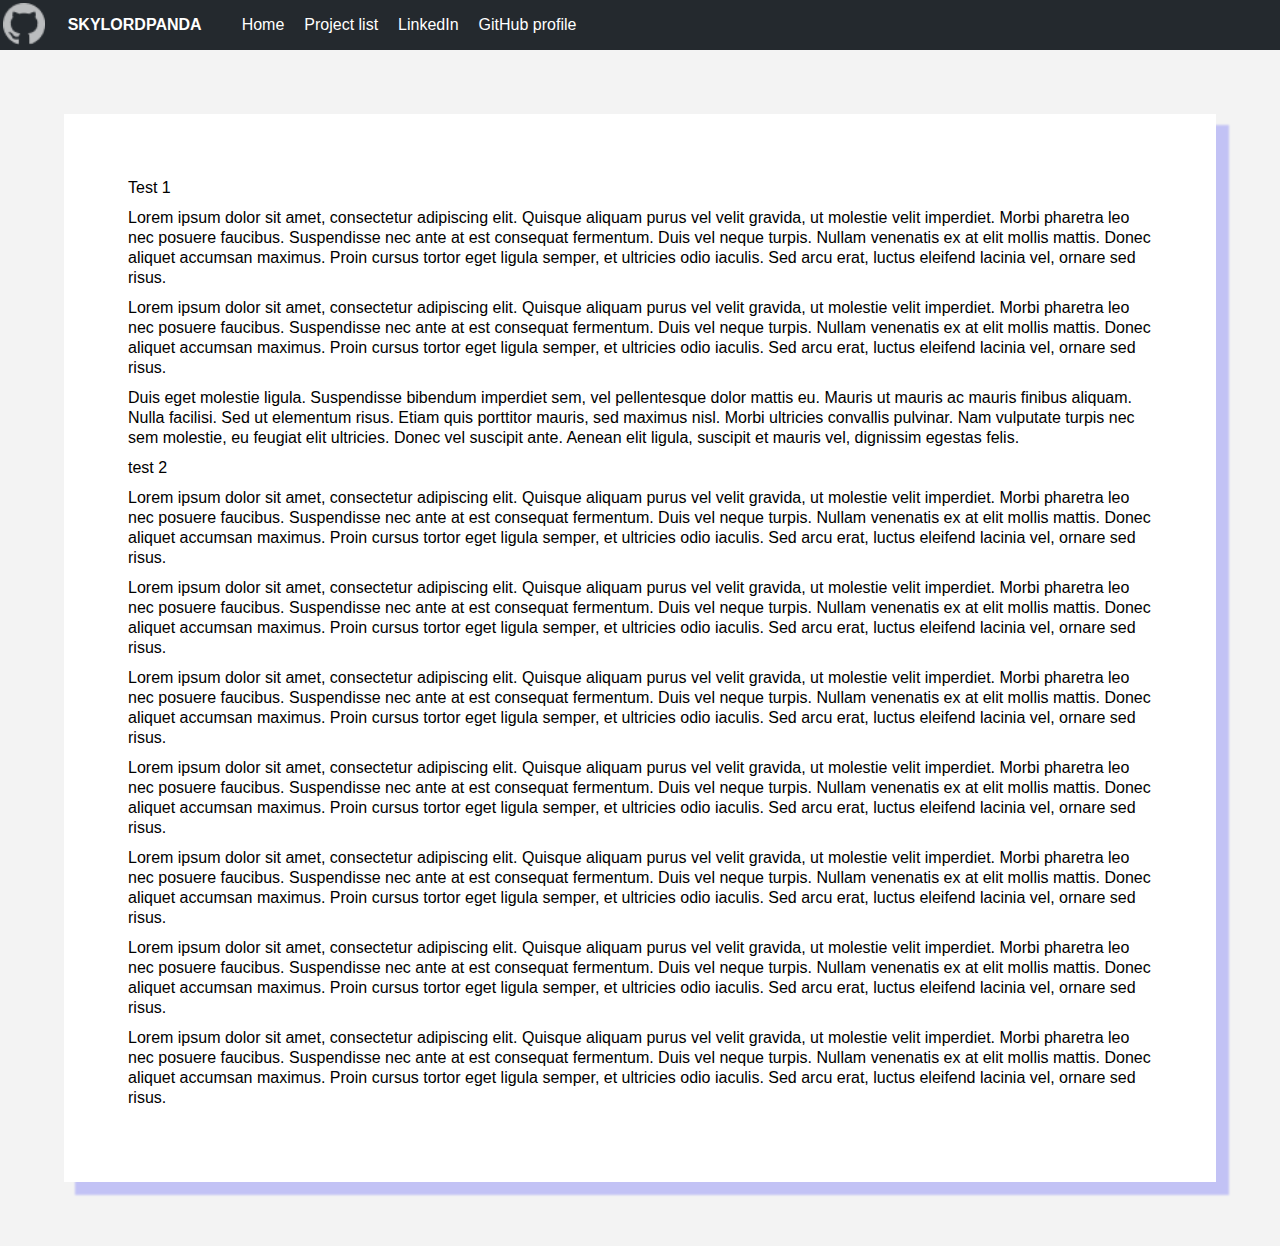
==== index.html @ 97115afa "start site web" ====
<!doctype html>
<html lang="fr">
	<head>
		<meta charset="utf-8">
		<meta name="viewport" content="width=device-width, initial-scale=1">
		<title>GitHub Page SkyLP | Home</title>
		<link href="https://fonts.googleapis.com/css?family=Roboto:300,400,700" rel="stylesheet"> 
		<link rel="stylesheet" href="css/style.css">
		<script src="https://ajax.googleapis.com/ajax/libs/jquery/3.1.1/jquery.min.js"></script>
	</head>
	<body>
		<nav class="navigation">
			<img class="logo-img" src="css\github.png">
			<div class="nav-logo">SkyLordPanda</div>
			<ul class="nav-menu">
				<li><a href="index.html">Home</a></li>
				<li><a href="project.html">Project list</a></li>
				<li><a target="_blank" href="https://www.linkedin.com/in/nicolas-pageot/">LinkedIn</a></li>
				<li><a target="_blank" href="https://github.com/SkyLordPanda">GitHub profile</a></li>
			</ul>
			<div class="nav-toggle">
				<span class="icon-bar"></span>
		        <span class="icon-bar"></span>
		        <span class="icon-bar"></span>
			</div>
		</nav>
		<div class="nav-overlay"></div>
		<div class="site-container">
			<h1>Test 1 </h1>
			
			<p>Lorem ipsum dolor sit amet, consectetur adipiscing elit. Quisque aliquam purus vel velit gravida, ut molestie velit imperdiet. Morbi pharetra leo nec posuere faucibus. Suspendisse nec ante at est consequat fermentum. Duis vel neque turpis. Nullam venenatis ex at elit mollis mattis. Donec aliquet accumsan maximus. Proin cursus tortor eget ligula semper, et ultricies odio iaculis. Sed arcu erat, luctus eleifend lacinia vel, ornare sed risus.</p>
			<p>Lorem ipsum dolor sit amet, consectetur adipiscing elit. Quisque aliquam purus vel velit gravida, ut molestie velit imperdiet. Morbi pharetra leo nec posuere faucibus. Suspendisse nec ante at est consequat fermentum. Duis vel neque turpis. Nullam venenatis ex at elit mollis mattis. Donec aliquet accumsan maximus. Proin cursus tortor eget ligula semper, et ultricies odio iaculis. Sed arcu erat, luctus eleifend lacinia vel, ornare sed risus.</p>
			<p>Duis eget molestie ligula. Suspendisse bibendum imperdiet sem, vel pellentesque dolor mattis eu. Mauris ut mauris ac mauris finibus aliquam. Nulla facilisi. Sed ut elementum risus. Etiam quis porttitor mauris, sed maximus nisl. Morbi ultricies convallis pulvinar. Nam vulputate turpis nec sem molestie, eu feugiat elit ultricies. Donec vel suscipit ante. Aenean elit ligula, suscipit et mauris vel, dignissim egestas felis.</p>
			
			<h3>test 2</h3>
			
			<p>Lorem ipsum dolor sit amet, consectetur adipiscing elit. Quisque aliquam purus vel velit gravida, ut molestie velit imperdiet. Morbi pharetra leo nec posuere faucibus. Suspendisse nec ante at est consequat fermentum. Duis vel neque turpis. Nullam venenatis ex at elit mollis mattis. Donec aliquet accumsan maximus. Proin cursus tortor eget ligula semper, et ultricies odio iaculis. Sed arcu erat, luctus eleifend lacinia vel, ornare sed risus.</p>
			<p>Lorem ipsum dolor sit amet, consectetur adipiscing elit. Quisque aliquam purus vel velit gravida, ut molestie velit imperdiet. Morbi pharetra leo nec posuere faucibus. Suspendisse nec ante at est consequat fermentum. Duis vel neque turpis. Nullam venenatis ex at elit mollis mattis. Donec aliquet accumsan maximus. Proin cursus tortor eget ligula semper, et ultricies odio iaculis. Sed arcu erat, luctus eleifend lacinia vel, ornare sed risus.</p>
			<p>Lorem ipsum dolor sit amet, consectetur adipiscing elit. Quisque aliquam purus vel velit gravida, ut molestie velit imperdiet. Morbi pharetra leo nec posuere faucibus. Suspendisse nec ante at est consequat fermentum. Duis vel neque turpis. Nullam venenatis ex at elit mollis mattis. Donec aliquet accumsan maximus. Proin cursus tortor eget ligula semper, et ultricies odio iaculis. Sed arcu erat, luctus eleifend lacinia vel, ornare sed risus.</p>
			<p>Lorem ipsum dolor sit amet, consectetur adipiscing elit. Quisque aliquam purus vel velit gravida, ut molestie velit imperdiet. Morbi pharetra leo nec posuere faucibus. Suspendisse nec ante at est consequat fermentum. Duis vel neque turpis. Nullam venenatis ex at elit mollis mattis. Donec aliquet accumsan maximus. Proin cursus tortor eget ligula semper, et ultricies odio iaculis. Sed arcu erat, luctus eleifend lacinia vel, ornare sed risus.</p>
			<p>Lorem ipsum dolor sit amet, consectetur adipiscing elit. Quisque aliquam purus vel velit gravida, ut molestie velit imperdiet. Morbi pharetra leo nec posuere faucibus. Suspendisse nec ante at est consequat fermentum. Duis vel neque turpis. Nullam venenatis ex at elit mollis mattis. Donec aliquet accumsan maximus. Proin cursus tortor eget ligula semper, et ultricies odio iaculis. Sed arcu erat, luctus eleifend lacinia vel, ornare sed risus.</p>
			<p>Lorem ipsum dolor sit amet, consectetur adipiscing elit. Quisque aliquam purus vel velit gravida, ut molestie velit imperdiet. Morbi pharetra leo nec posuere faucibus. Suspendisse nec ante at est consequat fermentum. Duis vel neque turpis. Nullam venenatis ex at elit mollis mattis. Donec aliquet accumsan maximus. Proin cursus tortor eget ligula semper, et ultricies odio iaculis. Sed arcu erat, luctus eleifend lacinia vel, ornare sed risus.</p>
			<p>Lorem ipsum dolor sit amet, consectetur adipiscing elit. Quisque aliquam purus vel velit gravida, ut molestie velit imperdiet. Morbi pharetra leo nec posuere faucibus. Suspendisse nec ante at est consequat fermentum. Duis vel neque turpis. Nullam venenatis ex at elit mollis mattis. Donec aliquet accumsan maximus. Proin cursus tortor eget ligula semper, et ultricies odio iaculis. Sed arcu erat, luctus eleifend lacinia vel, ornare sed risus.</p>
		</div>
		<script src="js/main.js"></script>
	</body>
</html>
---- css/style.css ----
/* RESET CSS http://meyerweb.com/eric/tools/css/reset/ */
html, body, div, span, applet, object, iframe,
h1, h2, h3, h4, h5, h6, p, blockquote, pre,
a, abbr, acronym, address, big, cite, code,
del, dfn, em, img, ins, kbd, q, s, samp,
small, strike, strong, sub, sup, tt, var,
b, u, i, center,
dl, dt, dd, ol, ul, li,
fieldset, form, label, legend,
table, caption, tbody, tfoot, thead, tr, th, td,
article, aside, canvas, details, embed, 
figure, figcaption, footer, header, hgroup, 
menu, nav, output, ruby, section, summary,
time, mark, audio, video {
	margin: 0;
	padding: 0;
	border: 0;
	font-size: 100%;
	font: inherit;
	vertical-align: baseline;
}
/* HTML5 display-role reset for older browsers */
article, aside, details, figcaption, figure, 
footer, header, hgroup, menu, nav, section {
	display: block;
}
body {
	line-height: 1;
}
ol, ul {
	list-style: none;
}
blockquote, q {
	quotes: none;
}
blockquote:before, blockquote:after,
q:before, q:after {
	content: '';
	content: none;
}
table {
	border-collapse: collapse;
	border-spacing: 0;
}

/* GENERAL */

body{
	background-color:#f3f3f3;
	min-height:100vh;
	font-family: -apple-system,BlinkMacSystemFont,Segoe UI,Helvetica,Arial,sans-serif,Apple Color Emoji,Segoe UI Emoji;
}

/* NAV */

nav.navigation{
	position:relative;
	height:50px;
	background-color:#24292e;
	z-index:2;
}
.nav-logo{
	float:left;
	height:50px;
	line-height:50px;
	padding:0 20px;
	background-color:#24292e;
	color:#ffffff;
	font-weight:700;
	text-transform:uppercase;
}
.logo-img{
	float: left;
	width: 42px;
	height: 42px;
	margin: 0.2222%;
}
ul.nav-menu, ul.nav-menu li, ul.nav-menu li a{
	float:left;
}
ul.nav-menu{
	padding-left:10px;
}
ul.nav-menu li a{
	height:50px;
	line-height:50px;
	padding:0 10px;
	color:#ffffff;
	text-decoration:none;
	-webkit-transition-duration: 0.3s;
	-o-transition-duration: 0.3s;
	transition-duration: 0.3s;
}
ul.nav-menu li a:hover{
	color:#6decb9;
}
.nav-toggle{
	display:none;

	position:absolute;
	top:0;
	right:0;
	width:50px;
	height:50px;
	background-color:#ffffff;
	cursor:pointer;
}
span.icon-bar{
	position:absolute;
	right:12px;
	display:block;
	width:26px;
	height:2px;
	background-color:#24292e;
	-webkit-transition-duration: 0.3s;
	-o-transition-duration: 0.3s;
	transition-duration: 0.3s;
}
.icon-bar:nth-child(1){
  top:17px;
}
.icon-bar:nth-child(2){
  top:24px;
}
.icon-bar:nth-child(3){
  top:31px;
}
.nav-overlay{
	position:absolute;
	top:0;
	right:0;
	bottom:0;
	left:0;
	background-color:rgba(0,0,0,0.5);
	z-index:1;
	opacity:0;
	visibility:hidden;
	-webkit-transition-duration: 0.3s;
	-o-transition-duration: 0.3s;
	transition-duration: 0.3s;
}
.nav-overlay.active{
	opacity:1;
	visibility:visible;
}

/* ICON BARS ANIMATION */

.nav-toggle.active .icon-bar:nth-child(1){
	top:24px;
	-webkit-transform: rotate(45deg);
	-moz-transform: rotate(45deg);
	transform: rotate(45deg);
}
.nav-toggle.active .icon-bar:nth-child(2){
	width:0;
}
.nav-toggle.active .icon-bar:nth-child(3){
	top:24px;
	-webkit-transform: rotate(-45deg);
	-moz-transform: rotate(-45deg);
	transform: rotate(-45deg);
}

/* SITE CONTAINER */

.site-container{
	width:80%;
	margin:5%;
	padding:5%;
	background-color: #ffffff;
	font-size:16px;
	font-weight:300;
	line-height:20px;
	box-shadow: 12px 12px 2px 1px rgba(0, 0, 255, .2);
}
.site-container p{
	margin:10px 0;
}

/* MEDIAQUERIES */

@media screen and (max-width:767px){
	ul.nav-menu{
		position:absolute;
		top:50px;
		width:100%;
		height:0;
		padding:0;
		overflow:hidden;
	}
	ul.nav-menu.active{
		height:auto;
	}
	ul.nav-menu li{
		width:100%;
	}
	ul.nav-menu li a{
		width:100%;
		padding:0;
		text-align:center;
		background-color:#24292e;
	}
	ul.nav-menu li a:hover{
		background-color:#1c1c1c;
	}
	.nav-toggle{
		display:block;
	}
}
@media screen and (min-width:768px){
	.nav-overlay.active{
		visibility:hidden;
		opacity:0;
	}
}
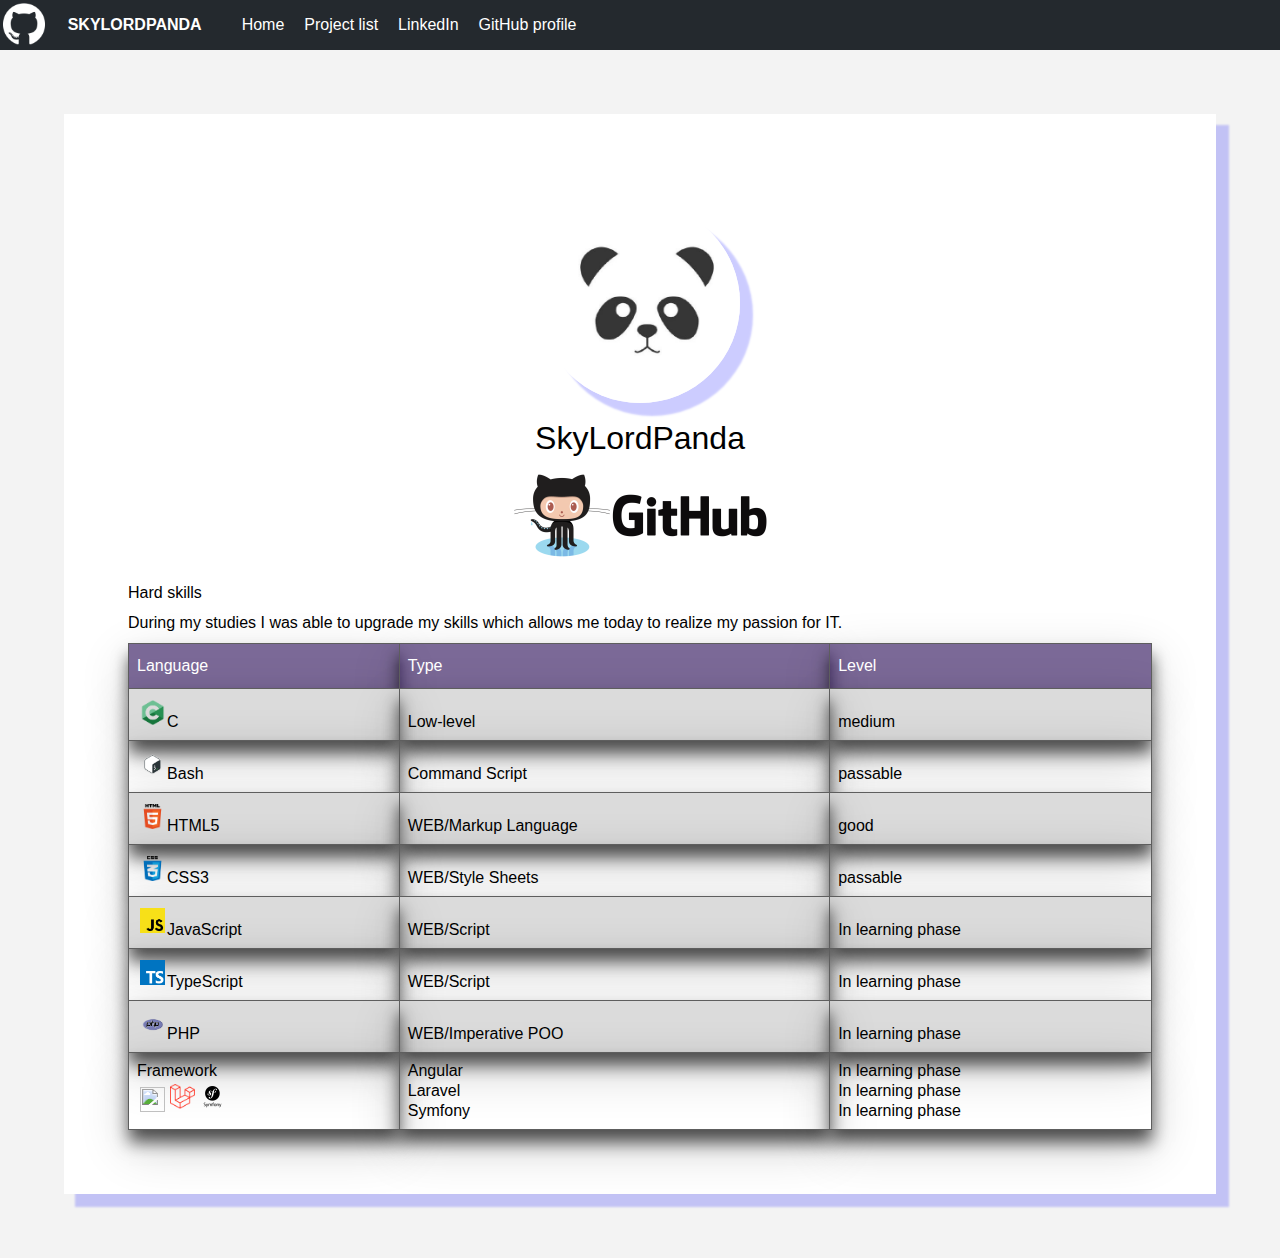
==== commit 366e0db2: "V2" ====
--- a/index.html
+++ b/index.html
@@ -26,21 +26,75 @@
 		</nav>
 		<div class="nav-overlay"></div>
 		<div class="site-container">
-			<h1>Test 1 </h1>
-			
-			<p>Lorem ipsum dolor sit amet, consectetur adipiscing elit. Quisque aliquam purus vel velit gravida, ut molestie velit imperdiet. Morbi pharetra leo nec posuere faucibus. Suspendisse nec ante at est consequat fermentum. Duis vel neque turpis. Nullam venenatis ex at elit mollis mattis. Donec aliquet accumsan maximus. Proin cursus tortor eget ligula semper, et ultricies odio iaculis. Sed arcu erat, luctus eleifend lacinia vel, ornare sed risus.</p>
-			<p>Lorem ipsum dolor sit amet, consectetur adipiscing elit. Quisque aliquam purus vel velit gravida, ut molestie velit imperdiet. Morbi pharetra leo nec posuere faucibus. Suspendisse nec ante at est consequat fermentum. Duis vel neque turpis. Nullam venenatis ex at elit mollis mattis. Donec aliquet accumsan maximus. Proin cursus tortor eget ligula semper, et ultricies odio iaculis. Sed arcu erat, luctus eleifend lacinia vel, ornare sed risus.</p>
-			<p>Duis eget molestie ligula. Suspendisse bibendum imperdiet sem, vel pellentesque dolor mattis eu. Mauris ut mauris ac mauris finibus aliquam. Nulla facilisi. Sed ut elementum risus. Etiam quis porttitor mauris, sed maximus nisl. Morbi ultricies convallis pulvinar. Nam vulputate turpis nec sem molestie, eu feugiat elit ultricies. Donec vel suscipit ante. Aenean elit ligula, suscipit et mauris vel, dignissim egestas felis.</p>
-			
-			<h3>test 2</h3>
-			
-			<p>Lorem ipsum dolor sit amet, consectetur adipiscing elit. Quisque aliquam purus vel velit gravida, ut molestie velit imperdiet. Morbi pharetra leo nec posuere faucibus. Suspendisse nec ante at est consequat fermentum. Duis vel neque turpis. Nullam venenatis ex at elit mollis mattis. Donec aliquet accumsan maximus. Proin cursus tortor eget ligula semper, et ultricies odio iaculis. Sed arcu erat, luctus eleifend lacinia vel, ornare sed risus.</p>
-			<p>Lorem ipsum dolor sit amet, consectetur adipiscing elit. Quisque aliquam purus vel velit gravida, ut molestie velit imperdiet. Morbi pharetra leo nec posuere faucibus. Suspendisse nec ante at est consequat fermentum. Duis vel neque turpis. Nullam venenatis ex at elit mollis mattis. Donec aliquet accumsan maximus. Proin cursus tortor eget ligula semper, et ultricies odio iaculis. Sed arcu erat, luctus eleifend lacinia vel, ornare sed risus.</p>
-			<p>Lorem ipsum dolor sit amet, consectetur adipiscing elit. Quisque aliquam purus vel velit gravida, ut molestie velit imperdiet. Morbi pharetra leo nec posuere faucibus. Suspendisse nec ante at est consequat fermentum. Duis vel neque turpis. Nullam venenatis ex at elit mollis mattis. Donec aliquet accumsan maximus. Proin cursus tortor eget ligula semper, et ultricies odio iaculis. Sed arcu erat, luctus eleifend lacinia vel, ornare sed risus.</p>
-			<p>Lorem ipsum dolor sit amet, consectetur adipiscing elit. Quisque aliquam purus vel velit gravida, ut molestie velit imperdiet. Morbi pharetra leo nec posuere faucibus. Suspendisse nec ante at est consequat fermentum. Duis vel neque turpis. Nullam venenatis ex at elit mollis mattis. Donec aliquet accumsan maximus. Proin cursus tortor eget ligula semper, et ultricies odio iaculis. Sed arcu erat, luctus eleifend lacinia vel, ornare sed risus.</p>
-			<p>Lorem ipsum dolor sit amet, consectetur adipiscing elit. Quisque aliquam purus vel velit gravida, ut molestie velit imperdiet. Morbi pharetra leo nec posuere faucibus. Suspendisse nec ante at est consequat fermentum. Duis vel neque turpis. Nullam venenatis ex at elit mollis mattis. Donec aliquet accumsan maximus. Proin cursus tortor eget ligula semper, et ultricies odio iaculis. Sed arcu erat, luctus eleifend lacinia vel, ornare sed risus.</p>
-			<p>Lorem ipsum dolor sit amet, consectetur adipiscing elit. Quisque aliquam purus vel velit gravida, ut molestie velit imperdiet. Morbi pharetra leo nec posuere faucibus. Suspendisse nec ante at est consequat fermentum. Duis vel neque turpis. Nullam venenatis ex at elit mollis mattis. Donec aliquet accumsan maximus. Proin cursus tortor eget ligula semper, et ultricies odio iaculis. Sed arcu erat, luctus eleifend lacinia vel, ornare sed risus.</p>
-			<p>Lorem ipsum dolor sit amet, consectetur adipiscing elit. Quisque aliquam purus vel velit gravida, ut molestie velit imperdiet. Morbi pharetra leo nec posuere faucibus. Suspendisse nec ante at est consequat fermentum. Duis vel neque turpis. Nullam venenatis ex at elit mollis mattis. Donec aliquet accumsan maximus. Proin cursus tortor eget ligula semper, et ultricies odio iaculis. Sed arcu erat, luctus eleifend lacinia vel, ornare sed risus.</p>
+		<!--Profile-->
+		<img class="profile" src="css/profile.jpg" alt="profile photo">
+		 <center><h1 class="title">SkyLordPanda</h1></center>
+		<img class="git" src="css/github-logo.png" alt="logo github">
+		<!--Expérience-->
+			<h1>Hard skills</h1>
+			<p>During my studies I was able to upgrade my skills which allows me today to realize my passion for IT.<br></p>
+			<table id="customers">
+				<tr>
+					<th>Language</th>
+					<th>Type</th>
+					<th>Level</th>
+				</tr>
+				<tr>
+					<td><img class="logo" src="css/C-icon.png"/>C</td>
+					<td>Low-level</td>
+					<td>medium</td>
+				</tr>
+				<tr>
+					<td><img class="logo" src="css/Bash-icon.png"/>Bash</td>
+					<td>Command Script</td>
+					<td>passable</td>
+				</tr>
+				<tr>
+					<td><img class="logo" src="css/HTML5-icon.png"/>HTML5</td>
+					<td>WEB/Markup Language</td>
+					<td>good</td>
+				</tr>
+				<tr>
+					<td><img class="logo" src="css/CSS3-icon.png"/>CSS3</td>
+					<td>WEB/Style Sheets</td>
+					<td>passable</td>
+				</tr>
+				<tr>
+					<td><img class="logo" src="css/JS-icon.png"/>JavaScript</td>
+					<td>WEB/Script</td>
+					<td>In learning phase</td>
+				</tr>
+				<tr>
+					<td><img class="logo" src="css/TS-icon.png"/>TypeScript</td>
+					<td>WEB/Script</td>
+					<td>In learning phase</td>
+				</tr>
+				<tr>
+					<td><img class="logo" src="css/PHP-icon.png"/>PHP</td>
+					<td>WEB/Imperative POO</td>
+					<td>In learning phase</td>
+				</tr>
+				<tr>
+					<td>
+						Framework<br>
+						<img class="logo" src="css/Angular-icon.svg"/><img class="logo" src="css/Laravel-icon.png"/><img class="logo" src="css/Symfony-icon.png"/>
+					</td>
+					<td>
+					<ul>
+						<li>Angular</li>
+						<li>Laravel</li>
+						<li>Symfony</li>
+					</ul>
+					</td>
+					<td>
+					<ul>
+						<li>In learning phase</li>
+						<li>In learning phase</li>
+						<li>In learning phase</li>
+					</ul>
+					</td>
+					</tr>
+			</table>
 		</div>
 		<script src="js/main.js"></script>
 	</body>
--- a/css/style.css
+++ b/css/style.css
@@ -45,6 +45,13 @@
 
 /* GENERAL */
 
+.logo
+{
+    width: 25px;
+    height: 25px;
+    padding: 1%;
+}
+
 body{
 	background-color:#f3f3f3;
 	min-height:100vh;
@@ -52,7 +59,6 @@
 }
 
 /* NAV */
-
 nav.navigation{
 	position:relative;
 	height:50px;
@@ -74,6 +80,27 @@
 	width: 42px;
 	height: 42px;
 	margin: 0.2222%;
+}
+.profile{
+	display: block;
+	width: 200px;
+	height: 200px;
+	margin: 25px auto;
+	border-radius: 50%;
+	border-style: dotted;
+	box-shadow: 12px 12px 2px 1px rgba(0, 0, 255, .2);
+}
+.git{
+	display: block;
+	margin: 25px auto;
+	width: 256px;
+	height: 85px;
+}
+.title{
+	text-align: center;
+	font-size: 32px;
+	font-style: bold;
+	font-weight: lighter;
 }
 ul.nav-menu, ul.nav-menu li, ul.nav-menu li a{
 	float:left;
@@ -178,6 +205,41 @@
 	margin:10px 0;
 }
 
+/* Tableau */
+#customers 
+{ 
+    border-collapse: collapse;
+    width: 100%;
+}
+  
+#customers td, #customers th
+{
+    border: 1px solid rgb(94, 94, 94);
+    padding: 8px;
+    box-shadow: 0 12px 16px 0 rgba(0, 0, 0, 0.658), 0 17px 50px 0 rgba(0,0,0,0.19);
+}
+  
+#customers tr:nth-child(even)
+{
+    background-color: rgb(219, 219, 219);;
+}
+  
+#customers tr:hover
+{
+    background-color: rgb(119, 119, 119);;
+}
+  
+#customers th
+{
+    padding-top: 12px;
+    padding-bottom: 12px;
+    text-align: left;
+    background-color: rgba(30, 0, 78, 0.589);;
+    color: rgb(255, 255, 255);
+}
+/* end */
+
+
 /* MEDIAQUERIES */
 
 @media screen and (max-width:767px){
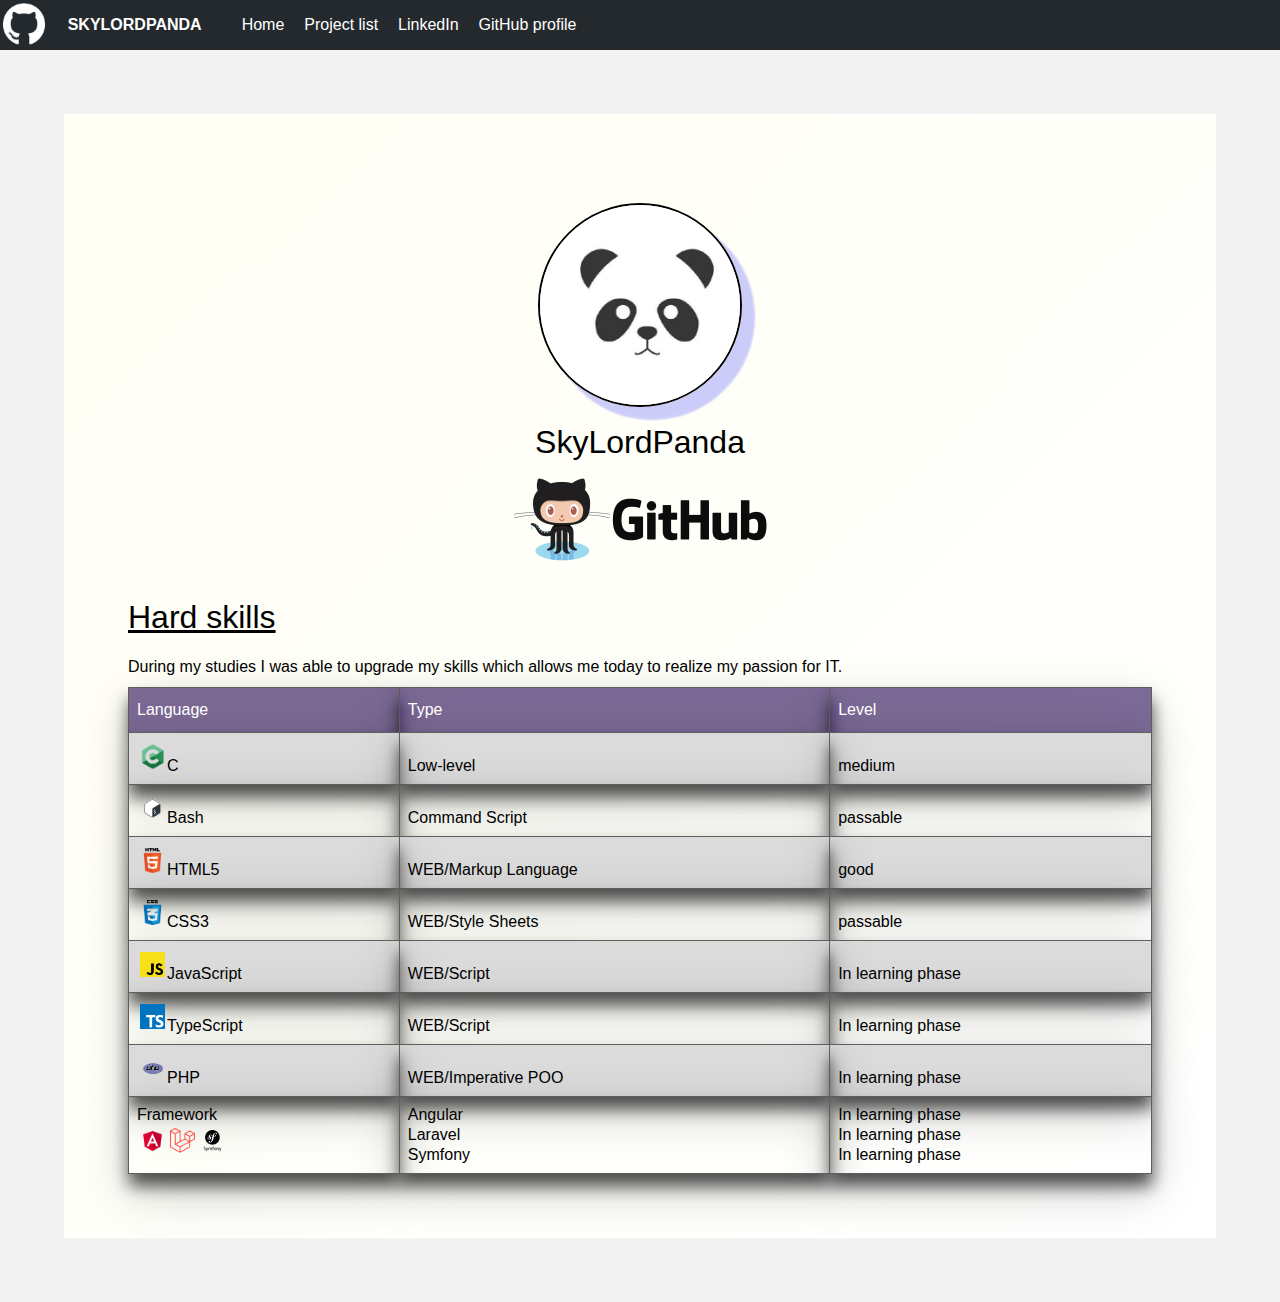
==== commit 64596400: "V3" ====
--- a/index.html
+++ b/index.html
@@ -10,8 +10,10 @@
 	</head>
 	<body>
 		<nav class="navigation">
+		<a target="_blank" href="https://github.com/SkyLordPanda">
 			<img class="logo-img" src="css\github.png">
 			<div class="nav-logo">SkyLordPanda</div>
+		</a>
 			<ul class="nav-menu">
 				<li><a href="index.html">Home</a></li>
 				<li><a href="project.html">Project list</a></li>
@@ -28,10 +30,11 @@
 		<div class="site-container">
 		<!--Profile-->
 		<img class="profile" src="css/profile.jpg" alt="profile photo">
-		 <center><h1 class="title">SkyLordPanda</h1></center>
-		<img class="git" src="css/github-logo.png" alt="logo github">
+		<h1 class="title">SkyLordPanda</h1>
+		<img class="git" src="css/github-logo.png" alt="logo github"><br>
 		<!--Expérience-->
-			<h1>Hard skills</h1>
+			<h1 class="title2">Hard skills</h1>
+			<br>
 			<p>During my studies I was able to upgrade my skills which allows me today to realize my passion for IT.<br></p>
 			<table id="customers">
 				<tr>
@@ -77,7 +80,7 @@
 				<tr>
 					<td>
 						Framework<br>
-						<img class="logo" src="css/Angular-icon.svg"/><img class="logo" src="css/Laravel-icon.png"/><img class="logo" src="css/Symfony-icon.png"/>
+						<img class="logo" src="css/angular-icon.png"/><img class="logo" src="css/Laravel-icon.png"/><img class="logo" src="css/Symfony-icon.png"/>
 					</td>
 					<td>
 					<ul>
--- a/css/style.css
+++ b/css/style.css
@@ -87,7 +87,8 @@
 	height: 200px;
 	margin: 25px auto;
 	border-radius: 50%;
-	border-style: dotted;
+	border-style: solid;
+	border-width: 2px ;
 	box-shadow: 12px 12px 2px 1px rgba(0, 0, 255, .2);
 }
 .git{
@@ -101,6 +102,12 @@
 	font-size: 32px;
 	font-style: bold;
 	font-weight: lighter;
+}
+.title2{
+	font-size: 32px;
+	font-style: bold;
+	font-weight: lighter;
+	text-decoration: underline;
 }
 ul.nav-menu, ul.nav-menu li, ul.nav-menu li a{
 	float:left;
@@ -119,7 +126,8 @@
 	transition-duration: 0.3s;
 }
 ul.nav-menu li a:hover{
-	color:#6decb9;
+	/*color:#6decb9;*/
+	color:hsla(0, 0%, 100%, 0.7);
 }
 .nav-toggle{
 	display:none;
@@ -199,7 +207,12 @@
 	font-size:16px;
 	font-weight:300;
 	line-height:20px;
-	box-shadow: 12px 12px 2px 1px rgba(0, 0, 255, .2);
+	box-shadow: inset -25px 25px -40px rgba(0,0,0,.5); 
+	background-image: -webkit-linear-gradient(-45deg, rgba(255,255,220,.3) 0%, transparent 100%);
+	background-image: -moz-linear-gradient(-45deg, rgba(255,255,220,.3) 0%, transparent 100%);  
+	background-image: -o-linear-gradient(-45deg, rgba(255,255,220,.3) 0%, transparent 100%);
+	background-image: -ms-linear-gradient(-45deg, rgba(255,255,220,.3) 0%, transparent 100%);
+	/*box-shadow: 12px 12px 2px 1px rgba(0, 0, 255, .2);*/
 }
 .site-container p{
 	margin:10px 0;
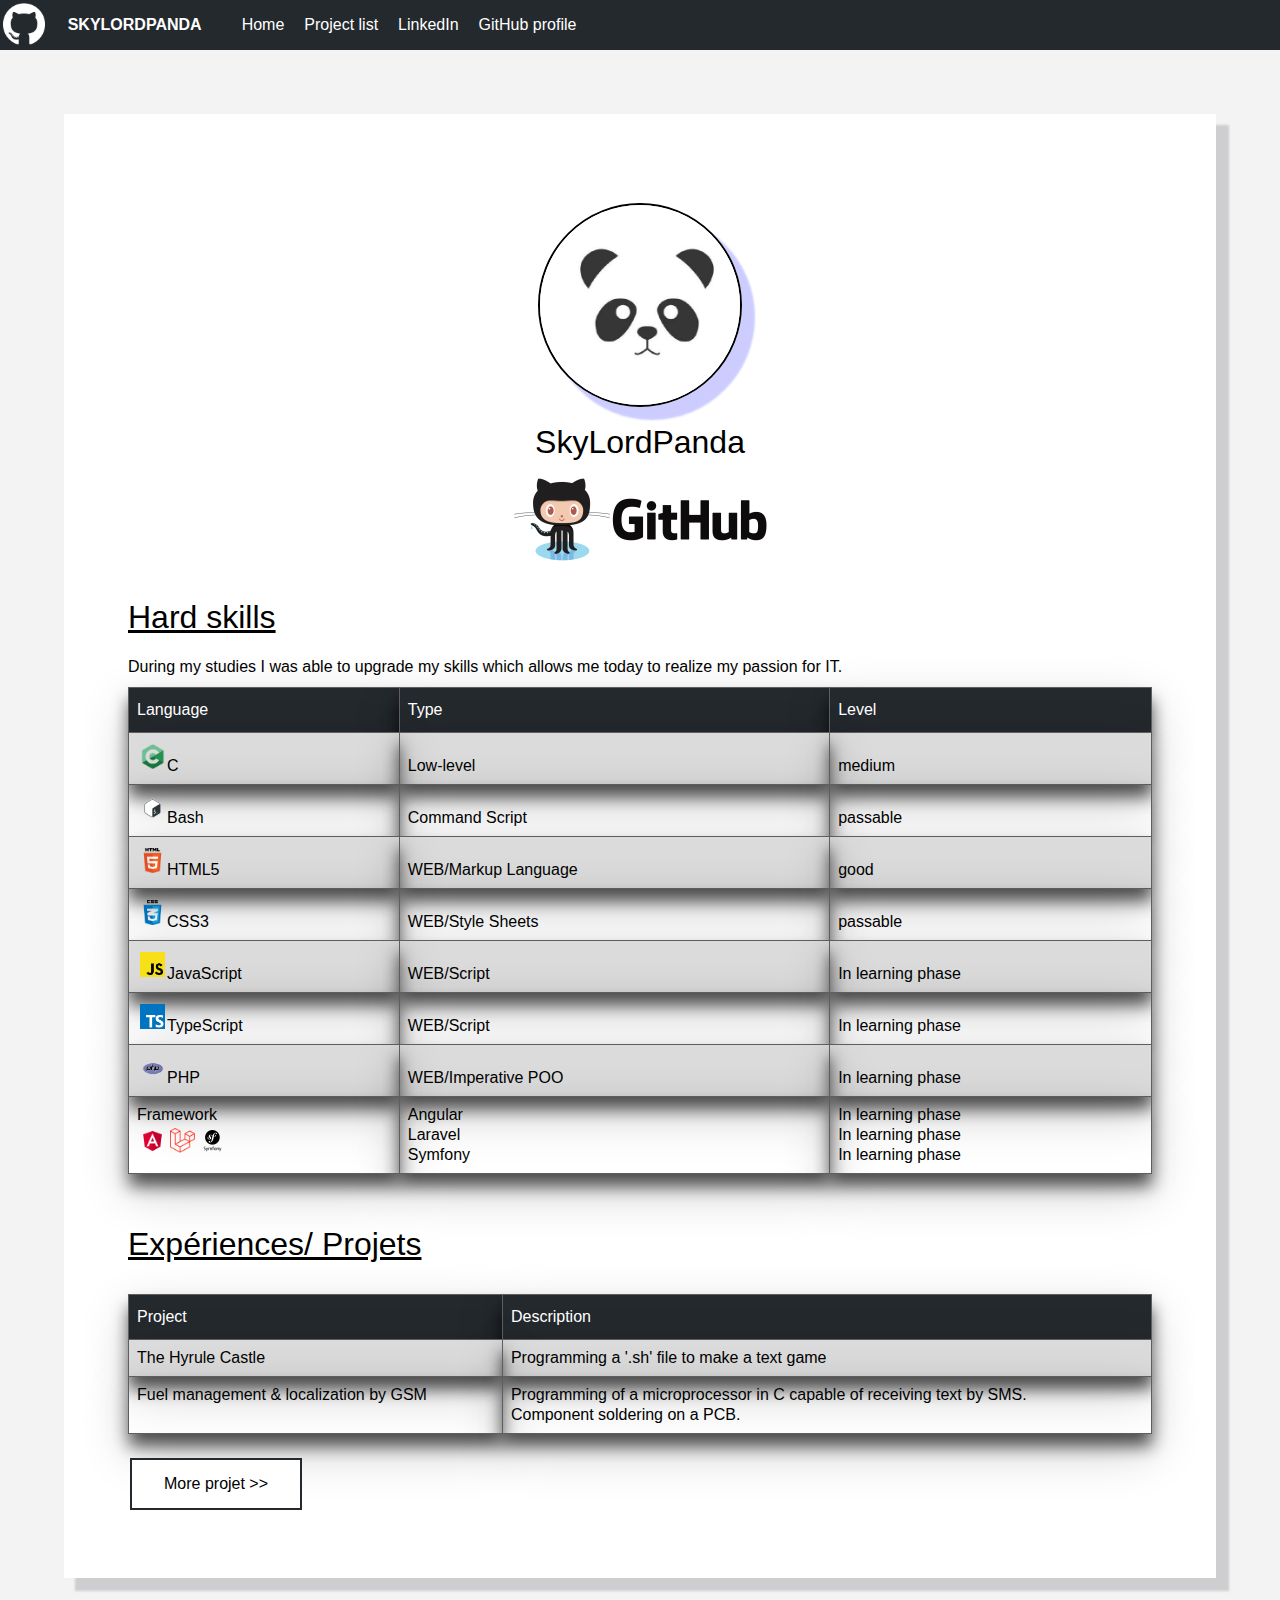
==== commit e383cbbb: "V4" ====
--- a/index.html
+++ b/index.html
@@ -98,6 +98,32 @@
 					</td>
 					</tr>
 			</table>
+			<br><br><br>
+			<h1 class="title2">Expériences/ Projets</h1>
+			<br><br>
+    		<table id="customers">
+				<tr>
+					<th>Project</th>
+					<th>Description</th>
+				</tr>
+				<tr>
+					<td>The Hyrule Castle</td>
+					<td>Programming a '.sh' file to make a text game</td>
+				</tr>
+				<tr>
+					<td>Fuel management & localization by GSM</td>
+					<td>
+					<ul>
+						<li>Programming of a microprocessor in C capable of receiving text by SMS.</li>
+						<li>Component soldering on a PCB.</li>
+					</ul>
+					</td>
+				</tr>
+			</table>
+			<br>
+			<a href="https://github.com/SkyLordPanda">
+				<button class="button">More projet >></button>
+			</a>
 		</div>
 		<script src="js/main.js"></script>
 	</body>
--- a/css/style.css
+++ b/css/style.css
@@ -207,12 +207,7 @@
 	font-size:16px;
 	font-weight:300;
 	line-height:20px;
-	box-shadow: inset -25px 25px -40px rgba(0,0,0,.5); 
-	background-image: -webkit-linear-gradient(-45deg, rgba(255,255,220,.3) 0%, transparent 100%);
-	background-image: -moz-linear-gradient(-45deg, rgba(255,255,220,.3) 0%, transparent 100%);  
-	background-image: -o-linear-gradient(-45deg, rgba(255,255,220,.3) 0%, transparent 100%);
-	background-image: -ms-linear-gradient(-45deg, rgba(255,255,220,.3) 0%, transparent 100%);
-	/*box-shadow: 12px 12px 2px 1px rgba(0, 0, 255, .2);*/
+	box-shadow: 12px 12px 2px 1px rgba(60, 60, 77, 0.2);
 }
 .site-container p{
 	margin:10px 0;
@@ -247,11 +242,38 @@
     padding-top: 12px;
     padding-bottom: 12px;
     text-align: left;
-    background-color: rgba(30, 0, 78, 0.589);;
+    background-color:#24292e;
     color: rgb(255, 255, 255);
 }
 /* end */
 
+/* Bouton */
+.button {
+    padding: 15px 32px;
+    text-align: center;
+    text-decoration: none;
+    display: inline-block;
+    font-size: 16px;
+    margin: 4px 2px;
+    cursor: pointer;
+    background-color: white; 
+    color: black; 
+    border: 2px solid #24292e;
+    transition-duration: 0.2s;  
+}
+.button:hover {
+    background-color: #24292e;
+    color: white;
+    box-shadow: 0 12px 16px 0 rgba(0,0,0,0.24), 0 17px 50px 0 rgba(0,0,0,0.19);
+}
+.button:active {
+    border: 2px solid #141414;
+    background-color: #141414;
+    box-shadow: 0 5px 5px 0 rgba(0,0,0,0.24), 0 17px 50px 0 rgba(0,0,0,0.19);
+    transform: translateY(2px);
+
+}
+/* End */
 
 /* MEDIAQUERIES */
 
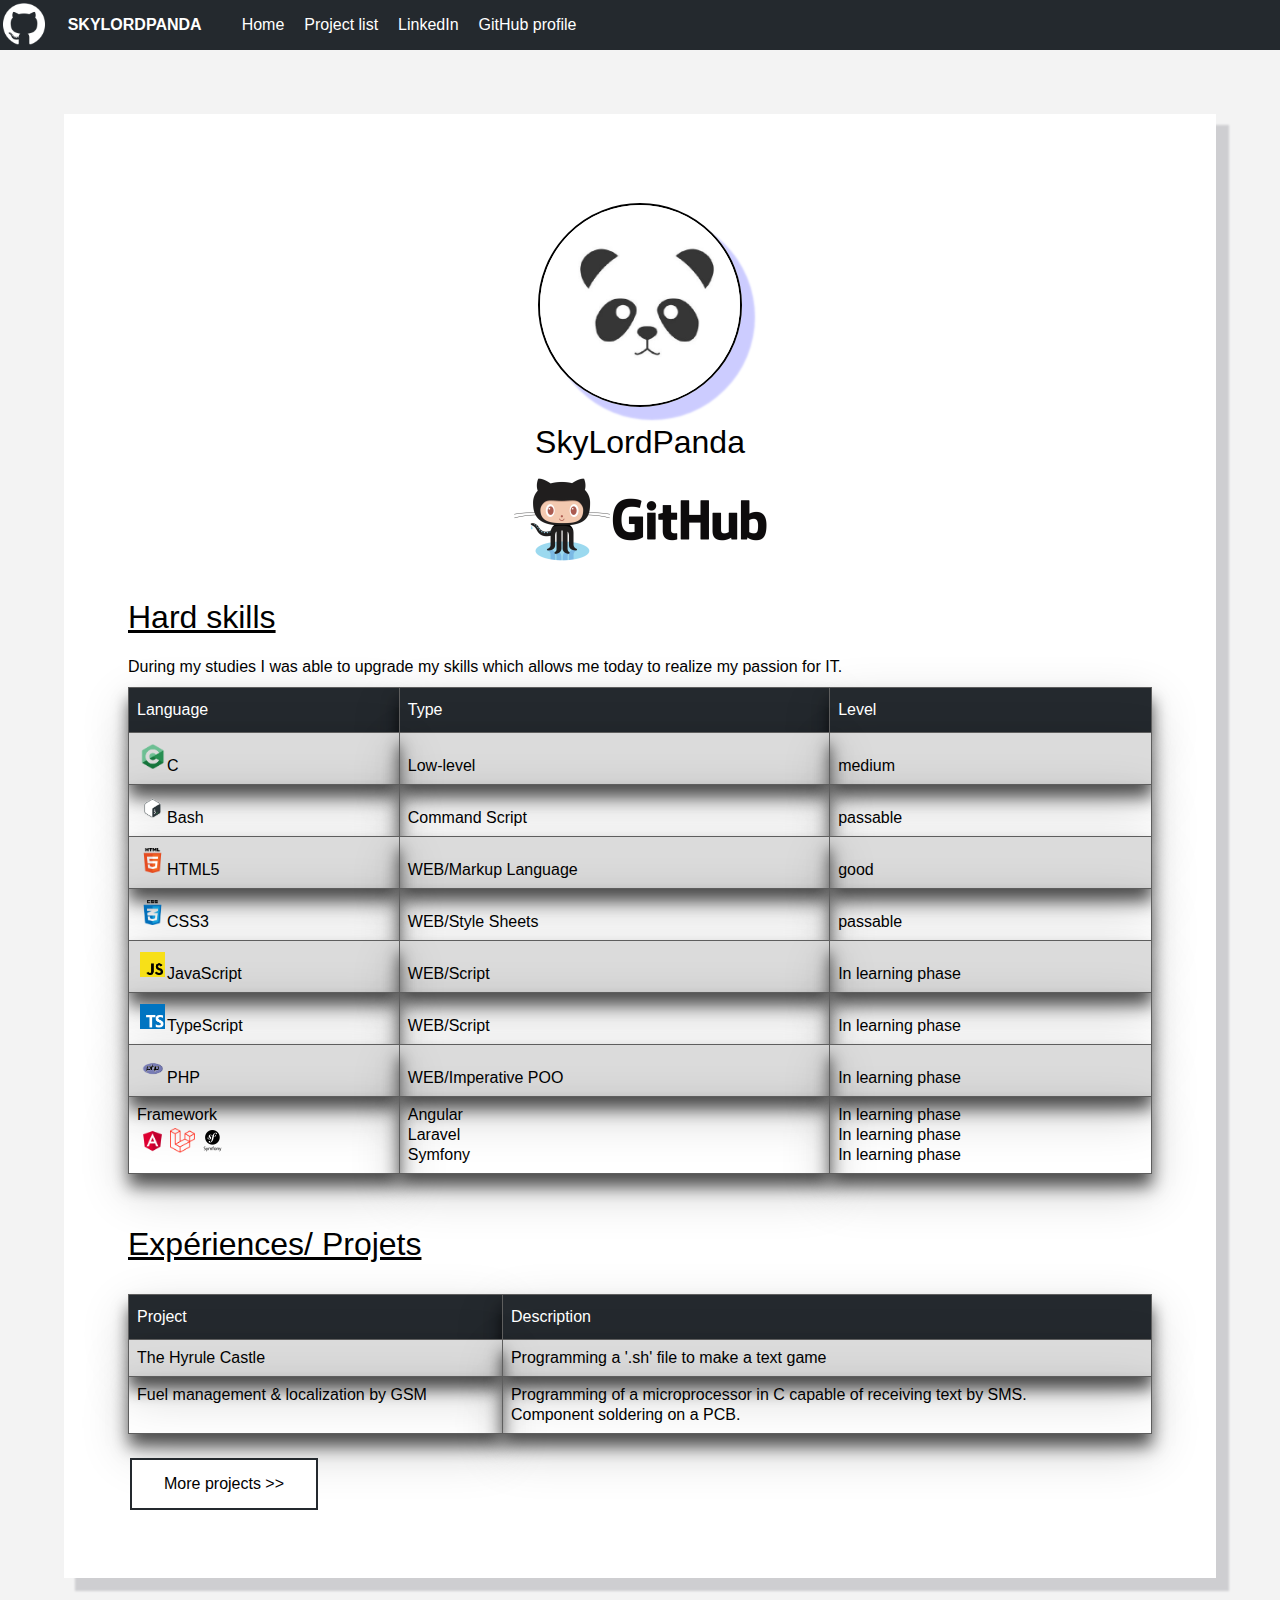
==== commit 72ff42ba: "V4.1" ====
--- a/index.html
+++ b/index.html
@@ -122,7 +122,7 @@
 			</table>
 			<br>
 			<a href="https://github.com/SkyLordPanda">
-				<button class="button">More projet >></button>
+				<button class="button">More projects >></button>
 			</a>
 		</div>
 		<script src="js/main.js"></script>
